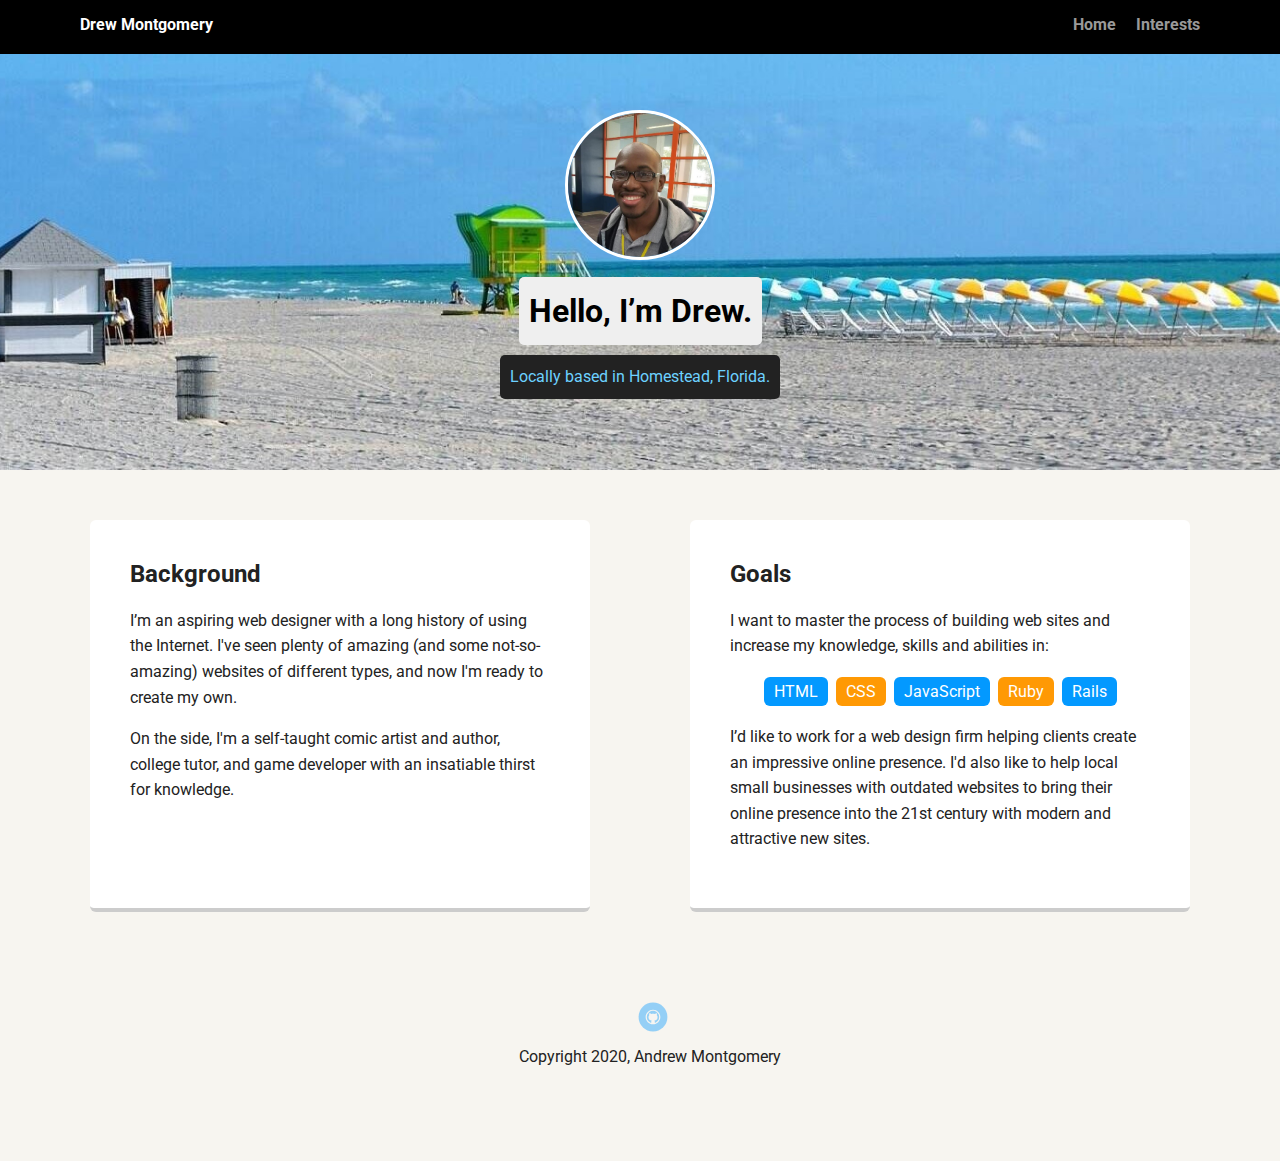
==== index.html @ cac135a3 "Initial commit" ====
<!doctype html>
<html lang="en">
<head>
  <meta charset="utf-8">
  <title>Drew Montgomery's Profile | Home</title>
  <meta name="viewport" content="width=device-width, initial-scale=1.0">
  <link rel="stylesheet" href="styles.css">
  <link href="https://fonts.googleapis.com/css?family=Muli%7CRoboto:400,300,500,700,900" rel="stylesheet"></head>
  <body>

    <div class="main-nav">
        <ul class="nav">
          <li class="name">Drew Montgomery</li>
          <li><a href="index.html">Home</a></li>
          <li><a href="interests.html">Interests</a></li>
        </ul>
    </div>

    <header>
      <img src="images/face.jpg" alt="Photo of Drew Montgomery" class="profile-image">
      <h1 class="tag name">Hello, I’m Drew.</h1>
      <p class="tag location">Locally based in Homestead, Florida.</p>
    </header>

    <main class="flex">
      <div class="card">
        <h2>Background</h2>
        <p>I’m an aspiring web designer with a long history of using the Internet. I've seen plenty of amazing (and some not-so-amazing) websites of different types, and now I'm ready to create my own.</p>
        <p>On the side, I'm a self-taught comic artist and author, college tutor, and game developer with an insatiable thirst for knowledge.</p>
      </div>

      <div class="card"> 
        <h2>Goals</h2>
        <p>I want to master the process of building web sites and increase my knowledge, skills and abilities in:</p>
        <ul class="skills">
          <li>HTML</li>
          <li>CSS</li>
          <li>JavaScript</li>
          <li>Ruby</li>
          <li>Rails</li>
        </ul>
        <p>I’d like to work for a web design firm helping clients create an impressive online presence. I'd also like to help local small businesses with outdated websites to bring their online presence into the 21st century with modern and attractive new sites.</p>
      </div>

    </main>
    <footer>
      <ul>
        <li><a href="https://github.com/DrewM64" class="social github">Github</a></li>
      </ul>
      <p class="copyright">Copyright 2020, Andrew Montgomery</p>
    </footer>
  </body>
  </html>
---- styles.css ----
/* Global Layout Set-up */
* { 
  box-sizing: border-box;
}
  
body {
  margin: 0;
  padding: 0;
  text-align: center;
  font-family: 'Roboto', sans-serif;
  color: #222;
  background: #f7f5f0;
}
/* Link Styles */

a {
  text-decoration: none;
  color: #999;
}
a:hover {
  color: #6633ff;
}

/* Section Styles */

.main-nav {
  width: 100%;
  background: black;
  min-height: 30px;
  padding: 10px;
  position: fixed;
  text-align: center;
}
.nav {
  display: flex;
  justify-content: space-around;
  font-weight: 700;
  list-style-type: none;
  margin: 0 auto;
  padding: 0;
}

.nav .name {
    display: block;
    margin-right: auto;
    color: white;
}
.nav li {
  padding: 5px 10px 10px 10px;
}
.nav a {
  transition: all .5s;
}
.nav a:hover {
  color: white
}

header {
  text-align: center;
  background: url('images/beachcrop.jpg') no-repeat top center ;
  background-size: cover;
  overflow: hidden;
  padding-top: 60px;
}
header {
  line-height: 1.5;
}
header .profile-image {
  margin-top: 50px;
  width: 150px;
  height: 150px;
  border-radius: 50%;
  border: 3px solid white;
  transition: all 1s;
}
header .profile-image:hover {
  transform: scale(1.2) rotate(1080deg);
}
.tag {
  background-color: #efefef;
  color: black;
  padding: 10px;
  border-radius: 5px;
  display: table;
  margin: 10px auto;
} 
.location {
  background-color: #222;
  color: rgb(109, 209, 255);
}
.card {
  margin: 30px;
  padding: 20px 40px 40px;
  max-width: 500px;
  text-align: left;
  background: #fff;
  border-bottom: 4px solid #ccc;
  border-radius: 6px;
  transition: all .5s;
}
.card:hover {
  border-color: rgb(109, 209, 255);;
}

ul.skills {
  padding: 0;
  text-align: center;
}

.skills li {
  border-radius: 6px;
  display: inline-block;
  background: #ff9904;
  color: white;
  padding: 5px 10px;
  margin: 2px;
}

.skills li:nth-child(odd) {
  background: #0399ff;
}

footer {
  width: 100%;
  min-height: 30px;
  padding: 20px 0 40px 20px;
}

footer .copyright {
  top: -8px;
  font-size: .75em;
}

footer ul {
  list-style-type: none;
  margin: 0;
  padding: 0;
}

footer ul li {
  display: inline-block;
}

a.social {
  display: inline-block;
  text-indent: -9999px;
  margin-left: 5px;
  width: 30px;
  height: 30px;
  background-size: 30px 30px;
  opacity: .4;
  transition: all .5s;
}
a.twitter {
  background-image: url(images/twitter.svg);
}
a.linkedin {
  background-image: url(images/linkedin.svg);
}
a.github {
  background-image: url(images/github.svg);
}
a.social:hover {
  opacity: 1;
}
.clearfix {
  clear: both;
}

/* Styles for larger screens */
@media screen and (min-width: 720px) {
  
  .flex {
      display: -ms-flexbox;      /* TWEENER - IE 10 */
      display: flex; 
      max-width: 1200px;
      -ms-flex-pack: distribute;
      justify-content: space-around;
      margin: 0 auto;
  }

  header {
    min-height: 470px;
  }

  .nav {
    max-width: 1200px;
    padding: 0 30px;
  }


  main {
    padding-top: 20px;
  }

  main p {
    line-height: 1.6em;
  }

  footer {
    font-size: 1.3em;
    max-width: 1200px;
    margin: 40px auto;
  }

}
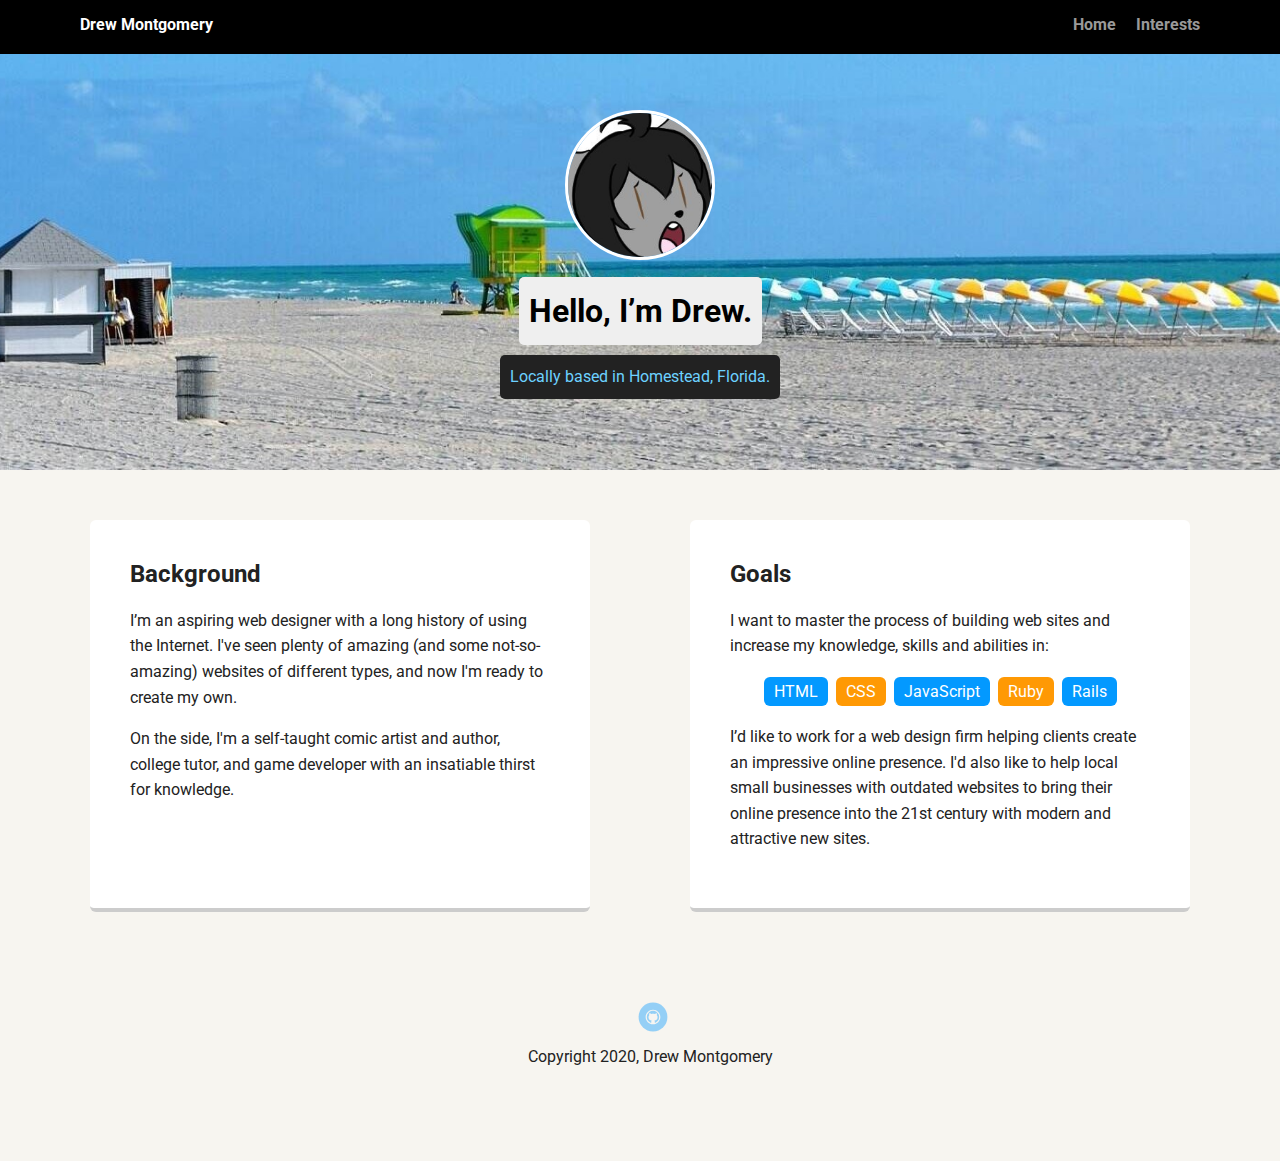
==== commit e604c5d3: "Added consistency, removed irl photo" ====
--- a/index.html
+++ b/index.html
@@ -17,7 +17,7 @@
     </div>
 
     <header>
-      <img src="images/face.jpg" alt="Photo of Drew Montgomery" class="profile-image">
+      <img src="images/mouse.jpg" alt="Character icon drawn by Drew Montgomery" class="profile-image">
       <h1 class="tag name">Hello, I’m Drew.</h1>
       <p class="tag location">Locally based in Homestead, Florida.</p>
     </header>
@@ -47,7 +47,7 @@
       <ul>
         <li><a href="https://github.com/DrewM64" class="social github">Github</a></li>
       </ul>
-      <p class="copyright">Copyright 2020, Andrew Montgomery</p>
+      <p class="copyright">Copyright 2020, Drew Montgomery</p>
     </footer>
   </body>
   </html>
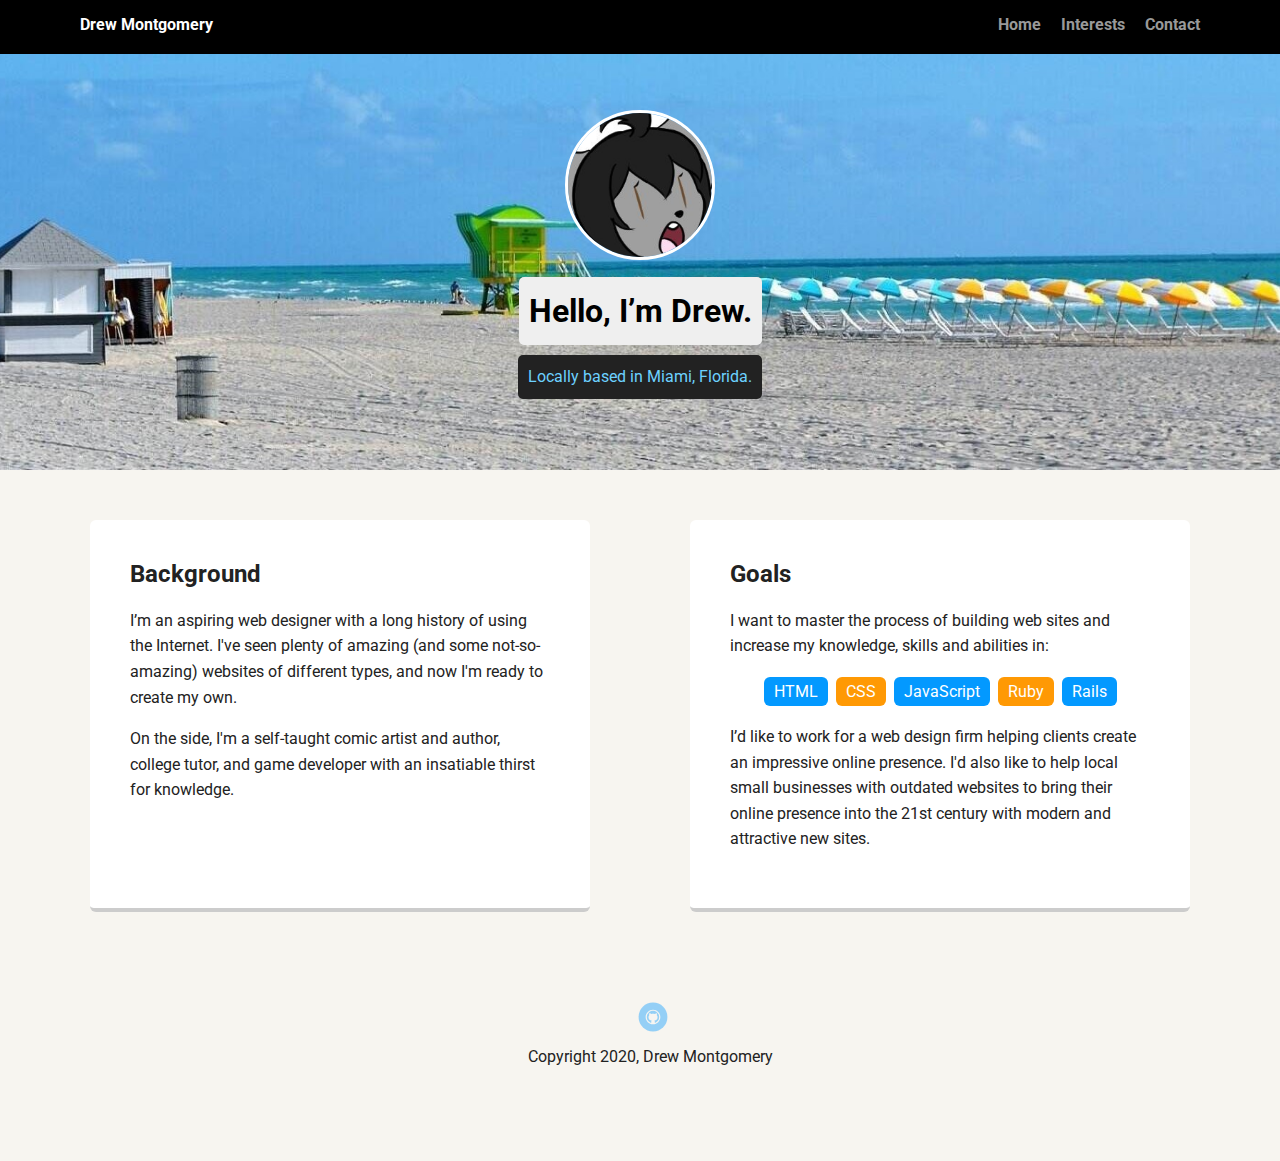
==== commit bfc0340c: "Added contact page" ====
--- a/index.html
+++ b/index.html
@@ -13,13 +13,14 @@
           <li class="name">Drew Montgomery</li>
           <li><a href="index.html">Home</a></li>
           <li><a href="interests.html">Interests</a></li>
+          <li><a href="contact.html">Contact</a></li>
         </ul>
     </div>
 
     <header>
       <img src="images/mouse.jpg" alt="Character icon drawn by Drew Montgomery" class="profile-image">
       <h1 class="tag name">Hello, I’m Drew.</h1>
-      <p class="tag location">Locally based in Homestead, Florida.</p>
+      <p class="tag location">Locally based in Miami, Florida.</p>
     </header>
 
     <main class="flex">
